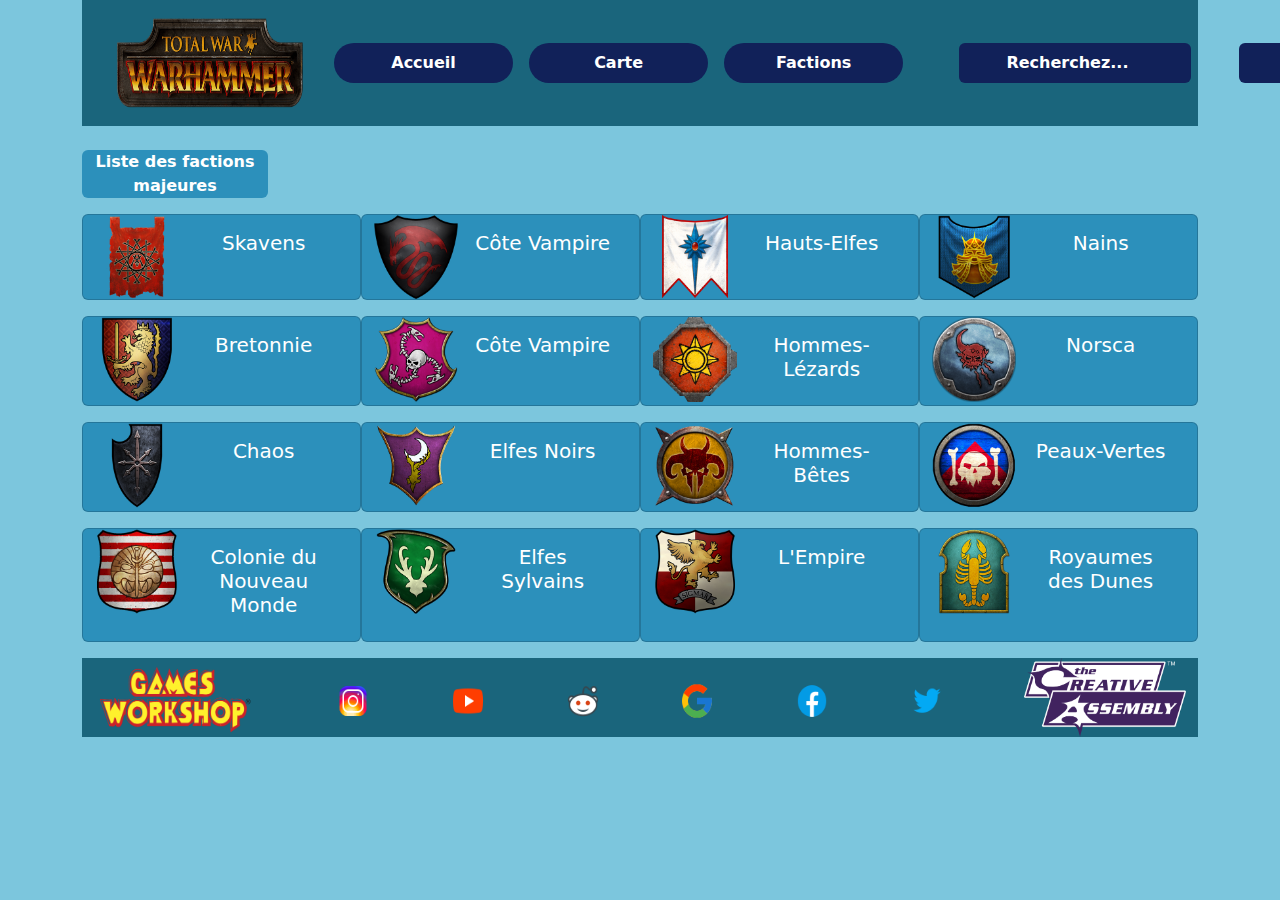
==== Total War Warhammer/liste-des-factions.html @ 0cb73eaf "Total War Warhammer" ====
<!DOCTYPE html>
<html lang="fr">
<head>
    <meta charset="UTF-8">
    <meta name="viewport" content="width=device-width, initial-scale=1.0">
    <title>Liste des factions</title>
    <link href="https://cdn.jsdelivr.net/npm/bootstrap@5.3.3/dist/css/bootstrap.min.css" rel="stylesheet" integrity="sha384-QWTKZyjpPEjISv5WaRU9OFeRpok6YctnYmDr5pNlyT2bRjXh0JMhjY6hW+ALEwIH" crossorigin="anonymous">
    <link rel="stylesheet" href="assets/css/liste-des-factions.css">
    <link rel="shortcut icon" href="assets/img/favicon-32x32.png">
    
</head>
<body>
    <div class="container">

      <header>
        <nav class="navbar navbar-expand-lg backgroundHeader">
          <div class="container-fluid">
            <img src="assets/img/Logo_Total_War_Warhammer.png" alt="logo" width="200" height="110" class="mx-3" class="img-fluid col-2">
            <button class="navbar-toggler couleurbouton" id="boutonderoulant" type="button" data-bs-toggle="collapse" data-bs-target="#navbarNavAltMarkup" aria-controls="navbarNavAltMarkup" aria-expanded="false" aria-label="Toggle navigation">
              <span class="navbar-toggler-icon"></span>
            </button>
            <div class="collapse navbar-collapse" id="navbarNavAltMarkup">
              <div class="navbar-nav">
                <a class="nav-link mx-2 px-2 border border-0 rounded-pill text-center fw-bold w-25 buttoncolor col-2" aria-current="page" href="index.html">Accueil</a>
                <a class="nav-link mx-2 px-2 border border-0 rounded-pill text-center fw-bold w-25 buttoncolor col-2" href="map.html">Carte</a>
                <a class="nav-link mx-2 px-2 border border-0 rounded-pill text-center fw-bold w-25 buttoncolor col-2" href="liste-des-factions.html">Factions</a>
                <form class="d-flex jus w-50" role="search">
                    <input class="form-control me-5 mx-5 searchcolor border-0 col-2" type="search" placeholder="Recherchez..." aria-label="Search">
                    <button class="btn me-4 border buttoncolor border-0 fw-bold col-8" type="submit">Valider</button>
                  </form>
              </div>
            </div>
          </div>
        </nav>
    </header>
<br>

<div class="container">
    <div class="row d-flex justify-content-start">
        <p class="border border-0 rounded col-2 text-center fw-bold titleFaction">Liste des factions majeures</p>
    </div>
</div>

<div class="container">
    <div class="row">
        <div class="card mb-3 col-3 cardColor" style="max-width: 540px;">
            <div class="row g-0">
              <div class="col-md-4">
                <img src="assets/img/Logos_factions/Skavens.png" class="img-fluid rounded-start" alt="skavens">
              </div>
              <div class="col-md-8">
                <div class="card-body">
                  <h5 class="card-title text-center">Skavens</h5>
                </div>
              </div>
            </div>
          </div>

          <div class="card mb-3 col-3 cardColor" style="max-width: 540px;">
            <div class="row g-0">
              <div class="col-md-4">
                <img src="assets/img/Logos_factions/Comte_Vampire.png" class="img-fluid rounded-start" alt="Comte_Vampire">
              </div>
              <div class="col-md-8">
                <div class="card-body">
                  <h5 class="card-title text-center">Côte Vampire</h5>
                </div>
              </div>
            </div>
          </div>

          <div class="card mb-3 col-3 cardColor" style="max-width: 540px;">
            <div class="row g-0">
              <div class="col-md-4">
                <img src="assets/img/Logos_factions/Hauts-Elfes.png" class="img-fluid rounded-start" alt="Hauts-Elfes">
              </div>
              <div class="col-md-8">
                <div class="card-body">
                  <h5 class="card-title text-center">Hauts-Elfes</h5>
                </div>
              </div>
            </div>
          </div>

          <div class="card mb-3 col-3 cardColor" style="max-width: 540px;">
            <div class="row g-0">
              <div class="col-md-4">
                <img src="assets/img/Logos_factions/Nains.png" class="img-fluid rounded-start" alt="Nains">
              </div>
              <div class="col-md-8">
                <div class="card-body">
                  <h5 class="card-title text-center">Nains</h5>
                </div>
              </div>
            </div>
          </div>

          <div class="card mb-3 col-3 cardColor" style="max-width: 540px;">
            <div class="row g-0">
              <div class="col-md-4">
                <img src="assets/img/Logos_factions/Bretonnie.png" class="img-fluid rounded-start" alt="Bretonnie">
              </div>
              <div class="col-md-8">
                <div class="card-body">
                  <h5 class="card-title text-center">Bretonnie</h5>
                </div>
              </div>
            </div>
          </div>

          <div class="card mb-3 col-3 cardColor" style="max-width: 540px;">
            <div class="row g-0">
              <div class="col-md-4">
                <a href="factions.html"><img src="assets/img/Logos_factions/Côte_Vampire.png" class="img-fluid rounded-start" alt="cote_vampire"></a>
              </div>
              <div class="col-md-8">
                <div class="card-body">
                  <a href="factions.html"><h5 class="card-title text-center">Côte Vampire</h5></a>
                </div>
              </div>
            </div>
          </div>

          <div class="card mb-3 col-3 cardColor" style="max-width: 540px;">
            <div class="row g-0">
              <div class="col-md-4">
                <img src="assets/img/Logos_factions/Homme-Lézard.png" class="img-fluid rounded-start" alt="Homme-Lézard">
              </div>
              <div class="col-md-8">
                <div class="card-body">
                  <h5 class="card-title text-center">Hommes-Lézards</h5>
                </div>
              </div>
            </div>
          </div>

          <div class="card mb-3 col-3 cardColor" style="max-width: 540px;">
            <div class="row g-0">
              <div class="col-md-4">
                <img src="assets/img/Logos_factions/Norsca.png" class="img-fluid rounded-start" alt="Norsca">
              </div>
              <div class="col-md-8">
                <div class="card-body">
                  <h5 class="card-title text-center">Norsca</h5>
                </div>
              </div>
            </div>
          </div>

          <div class="card mb-3 col-3 cardColor" style="max-width: 540px;">
            <div class="row g-0">
              <div class="col-md-4">
                <img src="assets/img/Logos_factions/Chaos.png" class="img-fluid rounded-start" alt="Chaos">
              </div>
              <div class="col-md-8">
                <div class="card-body">
                  <h5 class="card-title text-center">Chaos</h5>
                </div>
              </div>
            </div>
          </div>

          <div class="card mb-3 col-3 cardColor" style="max-width: 540px;">
            <div class="row g-0">
              <div class="col-md-4">
                <img src="assets/img/Logos_factions/Elfes_Noirs.png" class="img-fluid rounded-start" alt="Elfes_Noirs">
              </div>
              <div class="col-md-8">
                <div class="card-body">
                  <h5 class="card-title text-center">Elfes Noirs</h5>
                </div>
              </div>
            </div>
          </div>

          <div class="card mb-3 col-3 cardColor" style="max-width: 540px;">
            <div class="row g-0">
              <div class="col-md-4">
                <img src="assets/img/Logos_factions/Hommes-Bêtes.png" class="img-fluid rounded-start" alt="Hommes-Bêtes">
              </div>
              <div class="col-md-8">
                <div class="card-body">
                  <h5 class="card-title text-center">Hommes-Bêtes</h5>
                </div>
              </div>
            </div>
          </div>

          <div class="card mb-3 col-3 cardColor" style="max-width: 540px;">
            <div class="row g-0">
              <div class="col-md-4">
                <img src="assets/img/Logos_factions/Peaux-Vertes.png" class="img-fluid rounded-start" alt="Peaux-Vertes">
              </div>
              <div class="col-md-8">
                <div class="card-body">
                  <h5 class="card-title text-center">Peaux-Vertes</h5>
                </div>
              </div>
            </div>
          </div>

          <div class="card mb-3 col-3 cardColor" style="max-width: 540px;">
            <div class="row g-0">
              <div class="col-md-4">
                <img src="assets/img/Logos_factions/Colonie_du_Nouveau_Monde.png" class="img-fluid rounded-start" alt="Colonie_du_Nouveau_Monde">
              </div>
              <div class="col-md-8">
                <div class="card-body">
                  <h5 class="card-title text-center">Colonie du Nouveau Monde</h5>
                </div>
              </div>
            </div>
          </div>

          <div class="card mb-3 col-3 cardColor" style="max-width: 540px;">
            <div class="row g-0">
              <div class="col-md-4">
                <img src="assets/img/Logos_factions/Elfes_Sylvains.png" class="img-fluid rounded-start" alt="Elfes_Sylvains">
              </div>
              <div class="col-md-8">
                <div class="card-body">
                  <h5 class="card-title text-center">Elfes Sylvains</h5>
                </div>
              </div>
            </div>
          </div>
          
          <div class="card mb-3 col-3 cardColor" style="max-width: 540px;">
            <div class="row g-0">
              <div class="col-md-4">
                <img src="assets/img/Logos_factions/L_Empire.png" class="img-fluid rounded-start" alt="L_Empire">
              </div>
              <div class="col-md-8">
                <div class="card-body">
                  <h5 class="card-title text-center">L'Empire</h5>
                </div>
              </div>
            </div>
          </div>

          <div class="card mb-3 col-3 cardColor" style="max-width: 540px;">
            <div class="row g-0">
              <div class="col-md-4">
                <img src="assets/img/Logos_factions/Royaume_des_Dunes.png" class="img-fluid rounded-start" alt="Royaume_des_Dunes">
              </div>
              <div class="col-md-8">
                <div class="card-body">
                  <h5 class="card-title text-center">Royaumes des Dunes</h5>
                </div>
              </div>
            </div>
          </div>

    </div>
</div>








<footer>
  <div class="container footerColor">
      <div class="row justify-content-between">
          <!--<div class="container">
          <div class="row d-flex justify-content-start">-->
  <img src="assets/img/426-4263598_games-workshop-hd-png-download.png" alt="logoGamesWorkshop" title="logoGamesWorkshop" class="col-2">
  <!--</div>
  </div>-->
  
  <!--<div class="container">
  <div class="row d-flex justify-content-center align-middle">-->
  <img src="assets/img/Logos_réseaux_sociaux/icons8-instagram-48.png" alt="logoInstagram" title="logoInstagram" class="col-1 logoRS">
  <img src="assets/img/Logos_réseaux_sociaux/icons8-youtube-48.png" alt="logoYoutube" title="logoYoutube" class="col-1 logoRS">
  <img src="assets/img/Logos_réseaux_sociaux/icons8-reddit-48.png" alt="logoReddit" title="logoReddit" class="col-1 logoRS">
  <img src="assets/img/Logos_réseaux_sociaux/icons8-logo-google-48.png" alt="logoGoogle" title="logoGoogle" class="col-1 logoRS">
  <img src="assets/img/Logos_réseaux_sociaux/icons8-facebook-48.png" alt="logoFacebook" title="logoGoogle" class="col-1 logoRS">
  <img src="assets/img/Logos_réseaux_sociaux/icons8-twitter-48.png" alt="logoTwitter" title="logoTwitter" class="col-1 logoRS">
  <!--</div>
  </div>-->
  
  <!--<div class="container">
  <div class="row justify-content-end">-->
  <img src="assets/img/The_Creative_Assembly.png" alt="logoCreativeAssembly" title="logoCreativeAssembly" class="col-2">
  <!--</div>
  </div>-->
  
  </div>
  </div>
  </footer>

</div>

    <script src="https://cdn.jsdelivr.net/npm/bootstrap@5.3.3/dist/js/bootstrap.bundle.min.js" integrity="sha384-YvpcrYf0tY3lHB60NNkmXc5s9fDVZLESaAA55NDzOxhy9GkcIdslK1eN7N6jIeHz" crossorigin="anonymous"></script>
</body>
</html>
---- Total War Warhammer/assets/css/liste-des-factions.css ----
body{
    background-color:#7CC6DD;
}

.backgroundHeader{
    background-color:#1A657C;
}

.buttoncolor{
    background-color: #112159;
    color:white;
}

.searchcolor{
    background-color:#112159;
}

.form-control::placeholder{
    color:white;
    font-weight: bold;
    text-align: center;
}

.footerColor{
    background-color: #1A657C;
}

.titleFaction{
    background-color: #2C90BB;
    color:white;
}

.cardColor{
    background-color: #2C90BB;
    color:white;
}

.logoRS{
    width: 60px;
    height: 40px;
    margin-top: 23px;
}

a{
    text-decoration: none;
    color:inherit;
}
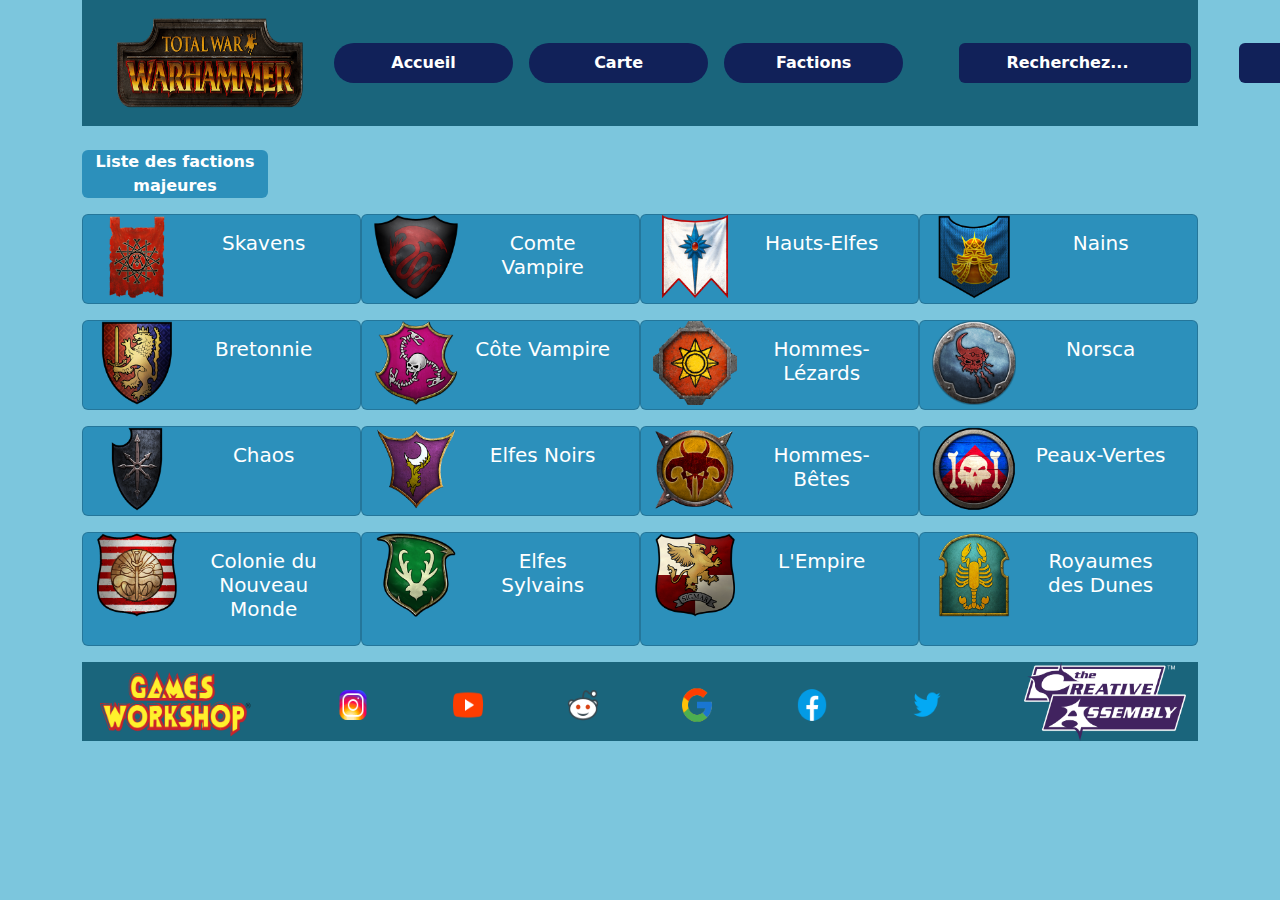
==== commit 373316a4: "Total War Warhammer" ====
--- a/Total War Warhammer/liste-des-factions.html
+++ b/Total War Warhammer/liste-des-factions.html
@@ -63,7 +63,7 @@
               </div>
               <div class="col-md-8">
                 <div class="card-body">
-                  <h5 class="card-title text-center">Côte Vampire</h5>
+                  <h5 class="card-title text-center">Comte Vampire</h5>
                 </div>
               </div>
             </div>
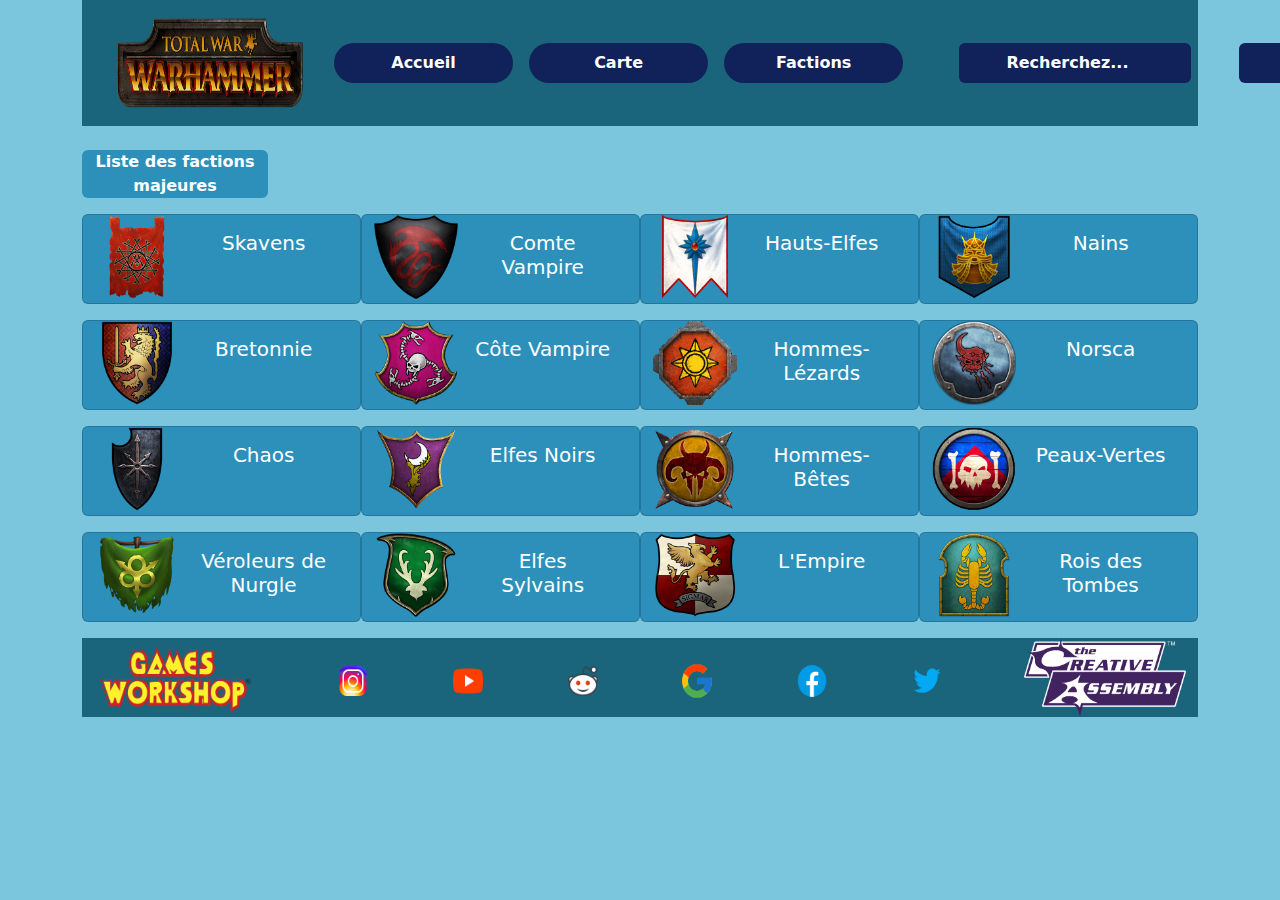
==== commit 1e242879: "Total War Warhammer" ====
--- a/Total War Warhammer/liste-des-factions.html
+++ b/Total War Warhammer/liste-des-factions.html
@@ -111,7 +111,7 @@
           <div class="card mb-3 col-3 cardColor" style="max-width: 540px;">
             <div class="row g-0">
               <div class="col-md-4">
-                <a href="factions.html"><img src="assets/img/Logos_factions/Côte_Vampire.png" class="img-fluid rounded-start" alt="cote_vampire"></a>
+                <a href="factions.html"><img src="assets/img/Logos_factions/Cote_Vampire.png" class="img-fluid rounded-start" alt="cote_vampire"></a>
               </div>
               <div class="col-md-8">
                 <div class="card-body">
@@ -124,7 +124,7 @@
           <div class="card mb-3 col-3 cardColor" style="max-width: 540px;">
             <div class="row g-0">
               <div class="col-md-4">
-                <img src="assets/img/Logos_factions/Homme-Lézard.png" class="img-fluid rounded-start" alt="Homme-Lézard">
+                <img src="assets/img/Logos_factions/Homme-Lezard.png" class="img-fluid rounded-start" alt="Homme-Lézard">
               </div>
               <div class="col-md-8">
                 <div class="card-body">
@@ -176,7 +176,7 @@
           <div class="card mb-3 col-3 cardColor" style="max-width: 540px;">
             <div class="row g-0">
               <div class="col-md-4">
-                <img src="assets/img/Logos_factions/Hommes-Bêtes.png" class="img-fluid rounded-start" alt="Hommes-Bêtes">
+                <img src="assets/img/Logos_factions/Hommes-Betes.png" class="img-fluid rounded-start" alt="Hommes-Bêtes">
               </div>
               <div class="col-md-8">
                 <div class="card-body">
@@ -202,11 +202,11 @@
           <div class="card mb-3 col-3 cardColor" style="max-width: 540px;">
             <div class="row g-0">
               <div class="col-md-4">
-                <img src="assets/img/Logos_factions/Colonie_du_Nouveau_Monde.png" class="img-fluid rounded-start" alt="Colonie_du_Nouveau_Monde">
-              </div>
-              <div class="col-md-8">
-                <div class="card-body">
-                  <h5 class="card-title text-center">Colonie du Nouveau Monde</h5>
+                <img src="assets/img/Logos_factions/Nurgle.jpg" class="img-fluid rounded-start" alt="Nurgle">
+              </div>
+              <div class="col-md-8">
+                <div class="card-body">
+                  <h5 class="card-title text-center">Véroleurs de Nurgle</h5>
                 </div>
               </div>
             </div>
@@ -241,11 +241,11 @@
           <div class="card mb-3 col-3 cardColor" style="max-width: 540px;">
             <div class="row g-0">
               <div class="col-md-4">
-                <img src="assets/img/Logos_factions/Royaume_des_Dunes.png" class="img-fluid rounded-start" alt="Royaume_des_Dunes">
-              </div>
-              <div class="col-md-8">
-                <div class="card-body">
-                  <h5 class="card-title text-center">Royaumes des Dunes</h5>
+                <img src="assets/img/Logos_factions/Rois_des_Tombes.png" class="img-fluid rounded-start" alt="Rois_des_Tombes">
+              </div>
+              <div class="col-md-8">
+                <div class="card-body">
+                  <h5 class="card-title text-center">Rois des Tombes</h5>
                 </div>
               </div>
             </div>
